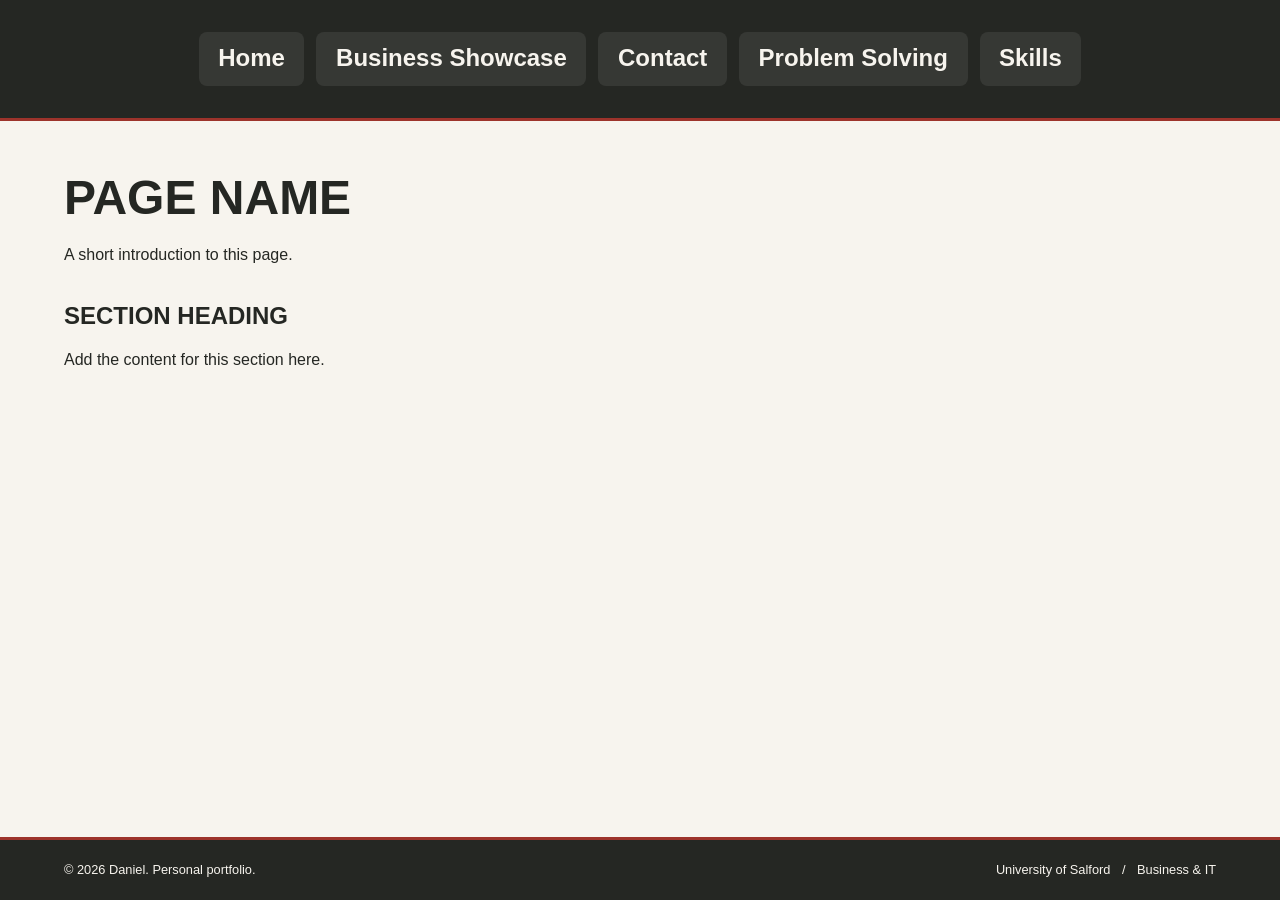
==== BusinessShowcase.html @ ade62da5 "Alot more work was done for the most part it set out a template based of the home page  Home page wa" ====
<!-- 
    THIS PAGE: 

 Describe at least three projects you have been
involved in.

▪ Each project description should outline your role,
the problem addressed, the solution and outcome,
as well as skills and approaches adopted.

▪ You may use previous assignments you were
involved as business show case projects, including
group assignments, explain the skills used in that
project and your role/responsibility.

▪ You must also explain the development rationale
behind the “Problem-Solving Page” (see below),
including why you structured it the way you did. You
are expected to use this as one of your projects
showcase.
 

-->
<!DOCTYPE html>
<html lang="en-GB">

<head>
    <meta charset="UTF-8">

    <!-- Allows the layout to adapt to different screen sizes. -->
    <meta name="viewport" content="width=device-width, initial-scale=1.0">

    <!-- Change the description and browser-tab title for each page. -->
    <meta name="description" content="PAGE DESCRIPTION">
    <title>Daniel | PAGE NAME</title>

    <!-- All five pages share the same stylesheet. -->
    <link rel="stylesheet" href="StyleSheet.css">

    <!-- Loads the JavaScript without blocking the HTML from being read. -->
    <script src="Javascript.js" defer></script>
</head>

<body>

    <!-- SHARED HEADER AND NAVIGATION -->
    <header class="site-header">
        <div class="container header-inner">

            <nav class="site-nav" aria-label="Main navigation">
                <!-- Add aria-current="page" to this page's link only. -->
                <a href="index.html">Home</a>
                <a href="BusinessShowcase.html">Business Showcase</a>
                <a href="Contact.html">Contact</a>
                <a href="ProblemSolving.html">Problem Solving</a>
                <a href="Skills.html">Skills</a>
            </nav>

        </div>
    </header>

    <!-- PAGE CONTENT
         Replace this area with content specific to each page.
         Keep the shared header and footer consistent. -->
    <main id="main-content" class="page-main">
        <div class="container">

            <h1>PAGE NAME</h1>
            <p>A short introduction to this page.</p>

            <!-- Add sections below as needed.
                 Use h2 headings for sections beneath the main h1. -->
            <section aria-labelledby="section-one-title">
                <h2 id="section-one-title">SECTION HEADING</h2>
                <p>Add the content for this section here.</p>
            </section>

        </div>
    </main>

    <!-- SHARED FOOTER -->
    <footer class="site-footer">
        <div class="container footer-inner">
            <p>&copy; 2026 Daniel. Personal portfolio.</p>
            <p>
                University of Salford
                <span aria-hidden="true">/</span>
                Business &amp; IT
            </p>
        </div>
    </footer>

</body>
</html>
---- StyleSheet.css ----
/* Rebuilt to streamline and organize the css sheet. */

/* 1. COLOUR PALETTE
   Change these values to try a different palette across the website. */
:root {
    --background: #f7f4ee;
    --text: #252723;
    --muted: #5c6059;
    --accent: #9d332b;
    --accent-dark: #77241e;
    --glow: #eadbd2;
    --soft-accent: #ece2d9;
    --on-accent: #ffffff;
    --nav-button: rgba(255, 255, 255, 0.08);
}

/* 2. PAGE DEFAULTS
   Include padding and borders in widths to prevent unexpected overflow. */
* {
    box-sizing: border-box;
}

html {
    min-height: 100%;
}

/* All page text inherits this font, including navigation and footer text.
   A column layout lets main fill spare space and keeps the footer low. */
body {
    margin: 0;
    min-height: 100vh;
    display: flex;
    flex-direction: column;
    background-color: var(--background);
    color: var(--text);
    font-family: Arial, Helvetica, sans-serif;
    line-height: 1.6;
}

/* Form controls otherwise may use a different browser-default font. */
button,
input,
select,
textarea {
    font: inherit;
}

main {
    flex: 1;
}

a {
    color: var(--accent);
    text-underline-offset: 0.25em;
}

/* Visible focus makes links and controls usable with the keyboard. */
a:focus-visible,
button:focus-visible,
input:focus-visible,
select:focus-visible,
textarea:focus-visible {
    outline: 3px solid var(--accent);
    outline-offset: 4px;
}

/* 3. SHARED CONTENT WIDTH
   Reuse this class inside the header, main area and footer. */
.container {
    width: 90%;
    max-width: 1160px;
    margin: 0 auto;
}

/* 4. HEADER AND NAVIGATION
   The contrasting strip stretches across the full width of the page. */
.site-header {
    width: 100%;
    background-color: var(--text);
    color: var(--background);
    border-bottom: 3px solid var(--accent);
}

.header-inner {
    padding-top: 1.5rem;
    padding-bottom: 1.5rem;
}

/* Gap spaces the buttons apart; padding leaves space around the group.
   Wrapping prevents the navigation extending beyond narrow screens. */
.site-nav {
    display: flex;
    flex-wrap: wrap;
    align-items: center;
    justify-content: center;
    gap: 0.75rem;
    padding: 0.5rem;
}

.site-nav a {
    display: inline-flex;
    align-items: center;
    justify-content: center;
    padding: 0.65rem 1.1rem;
    border: 2px solid transparent;
    border-radius: 8px;
    background-color: var(--nav-button);
    color: var(--background);
    font-size: 1.5rem;
    font-weight: 700;
    line-height: 1.2;
    text-align: center;
    text-decoration: none;
}

/* Hover, keyboard focus and the current page share a clear highlight.
   Only the current page's link should have aria-current="page" in HTML. */
.site-nav a:hover,
.site-nav a:focus-visible,
.site-nav a[aria-current="page"] {
    background-color: var(--background);
    color: var(--text);
    border-color: var(--background);
}

.site-header a:focus-visible {
    outline-color: var(--background);
}

/* A slight movement provides feedback while a button is pressed. */
.site-nav a:active {
    transform: translateY(2px);
}

/* 5. HOME PAGE
   These styles only affect elements carrying the home-page classes. */
.home-main {
    display: flex;
    align-items: center;
    padding: 5rem 0;
    background-image: radial-gradient(
        ellipse at 85% 25%,
        var(--glow) 0%,
        transparent 60%
    );
}

.introduction {
    max-width: 850px;
    margin: 0 auto;
    text-align: center;
}

.eyebrow {
    margin: 0 0 1.4rem;
    color: var(--accent);
    font-size: 0.8rem;
    font-weight: 700;
    letter-spacing: 0.15em;
    text-transform: uppercase;
}

/* clamp scales the name between a minimum and maximum font size.
   Scoping this rule avoids oversized headings on the other pages. */
.introduction h1 {
    margin: 0;
    font-size: clamp(3rem, 7vw, 5.8rem);
    font-weight: 700;
    letter-spacing: -0.065em;
    line-height: 1.08;
    overflow-wrap: anywhere;
}

.intro-subtitle {
    margin: 1.4rem 0 2.5rem;
    font-size: clamp(1.1rem, 2.5vw, 1.45rem);
}

.about-me {
    max-width: 630px;
    margin: 0 auto;
}

.about-me h2 {
    margin: 0 0 0.5rem;
    font-size: 1rem;
    font-weight: 700;
}

.about-me p {
    margin: 0;
    color: var(--muted);
    font-size: 1rem;
    line-height: 1.85;
}

.intro-actions {
    display: flex;
    justify-content: center;
    flex-wrap: wrap;
    gap: 0.85rem;
    margin-top: 2rem;
}

/* 6. REUSABLE CONTENT BUTTONS
   Links remain links even when styled to look like buttons. */
.button {
    display: inline-flex;
    align-items: center;
    justify-content: center;
    gap: 1rem;
    min-height: 48px;
    padding: 0.75rem 1.35rem;
    border: 1px solid var(--accent);
    border-radius: 5px;
    font-size: 0.95rem;
    font-weight: 700;
    text-align: center;
    text-decoration: none;
}

.button-primary {
    background-color: var(--accent);
    color: var(--on-accent);
}

.button-primary:hover {
    background-color: var(--accent-dark);
    border-color: var(--accent-dark);
}

.button-secondary {
    background-color: transparent;
    color: var(--accent);
}

.button-secondary:hover {
    background-color: var(--soft-accent);
}

/* 7. FOOTER
   Stays below the content without being fixed over it while scrolling. */
.site-footer {
    width: 100%;
    background-color: var(--text);
    color: var(--background);
    border-top: 3px solid var(--accent);
    font-size: 0.8rem;
}

.footer-inner {
    display: flex;
    justify-content: space-between;
    flex-wrap: wrap;
    gap: 0.5rem 2rem;
    padding-top: 1.25rem;
    padding-bottom: 1.25rem;
}

.footer-inner p {
    margin: 0;
}

.footer-inner span {
    padding: 0 0.5rem;
}

/* 8. SMALLER SCREENS
   Keep these overrides last so the base rules do not overwrite them.
   Navigation retains its 1.5rem text size and wraps as needed. */
@media (max-width: 700px) {
    .header-inner {
        padding-top: 1rem;
        padding-bottom: 1rem;
    }

    .site-nav {
        gap: 0.6rem;
    }

    .home-main {
        padding: 3.5rem 0;
    }

    .footer-inner {
        flex-direction: column;
        align-items: center;
        text-align: center;
    }
}


/* SHARED INNER-PAGE CONTENT
   Spacing and headings for Contact, Skills, Business Showcase
   and Problem Solving. The home page keeps its own layout. */
.page-main {
    padding: 3rem 0;
}

.page-main h1 {
    margin: 0 0 1rem;
    font-size: clamp(2rem, 5vw, 3rem);
    line-height: 1.2;
}

.page-main section {
    margin-top: 2rem;
}

.page-main h2 {
    margin: 0 0 0.75rem;
    font-size: 1.5rem;
    line-height: 1.3;
}

/* CONTACT PAGE
   Cards automatically stack when there is insufficient space
   for two columns, including on mobile screens. */
.contact-grid {
    display: grid;
    grid-template-columns: repeat(
        auto-fit,
        minmax(min(100%, 280px), 1fr)
    );
    gap: 1.5rem;
    margin-top: 2rem;
}

/* More specific than .page-main section, so the shared section
   margin does not create extra space above these cards. */
.page-main .contact-card {
    margin-top: 0;
    padding: 1.75rem;
    border: 1px solid var(--muted);
    border-top: 4px solid var(--accent);
    border-radius: 8px;
}

.contact-address {
    font-weight: 700;
    overflow-wrap: anywhere;
}

.contact-note {
    color: var(--muted);
    font-size: 0.9rem;
}

/* SKILLS PAGE
   Cards form columns where space allows and stack on small screens. */
.skills-grid {
    display: grid;
    grid-template-columns: repeat(
        auto-fit,
        minmax(min(100%, 300px), 1fr)
    );
    gap: 1.5rem;
    margin-top: 1.5rem;
}

/* Matches the visual style of the Contact page cards. */
.skill-card {
    min-width: 0;
    padding: 1.5rem;
    border: 1px solid var(--muted);
    border-top: 4px solid var(--accent);
    border-radius: 8px;
    overflow-wrap: anywhere;
}

.skill-card h3 {
    margin: 0 0 0.75rem;
    font-size: 1.2rem;
    line-height: 1.4;
}

.skill-meta {
    color: var(--muted);
    font-size: 0.95rem;
    font-weight: 700;
}

.skill-card ul {
    margin: 0;
    padding-left: 1.25rem;
}

.skill-card li + li {
    margin-top: 0.6rem;
}

.skill-card > :last-child {
    margin-bottom: 0;
}
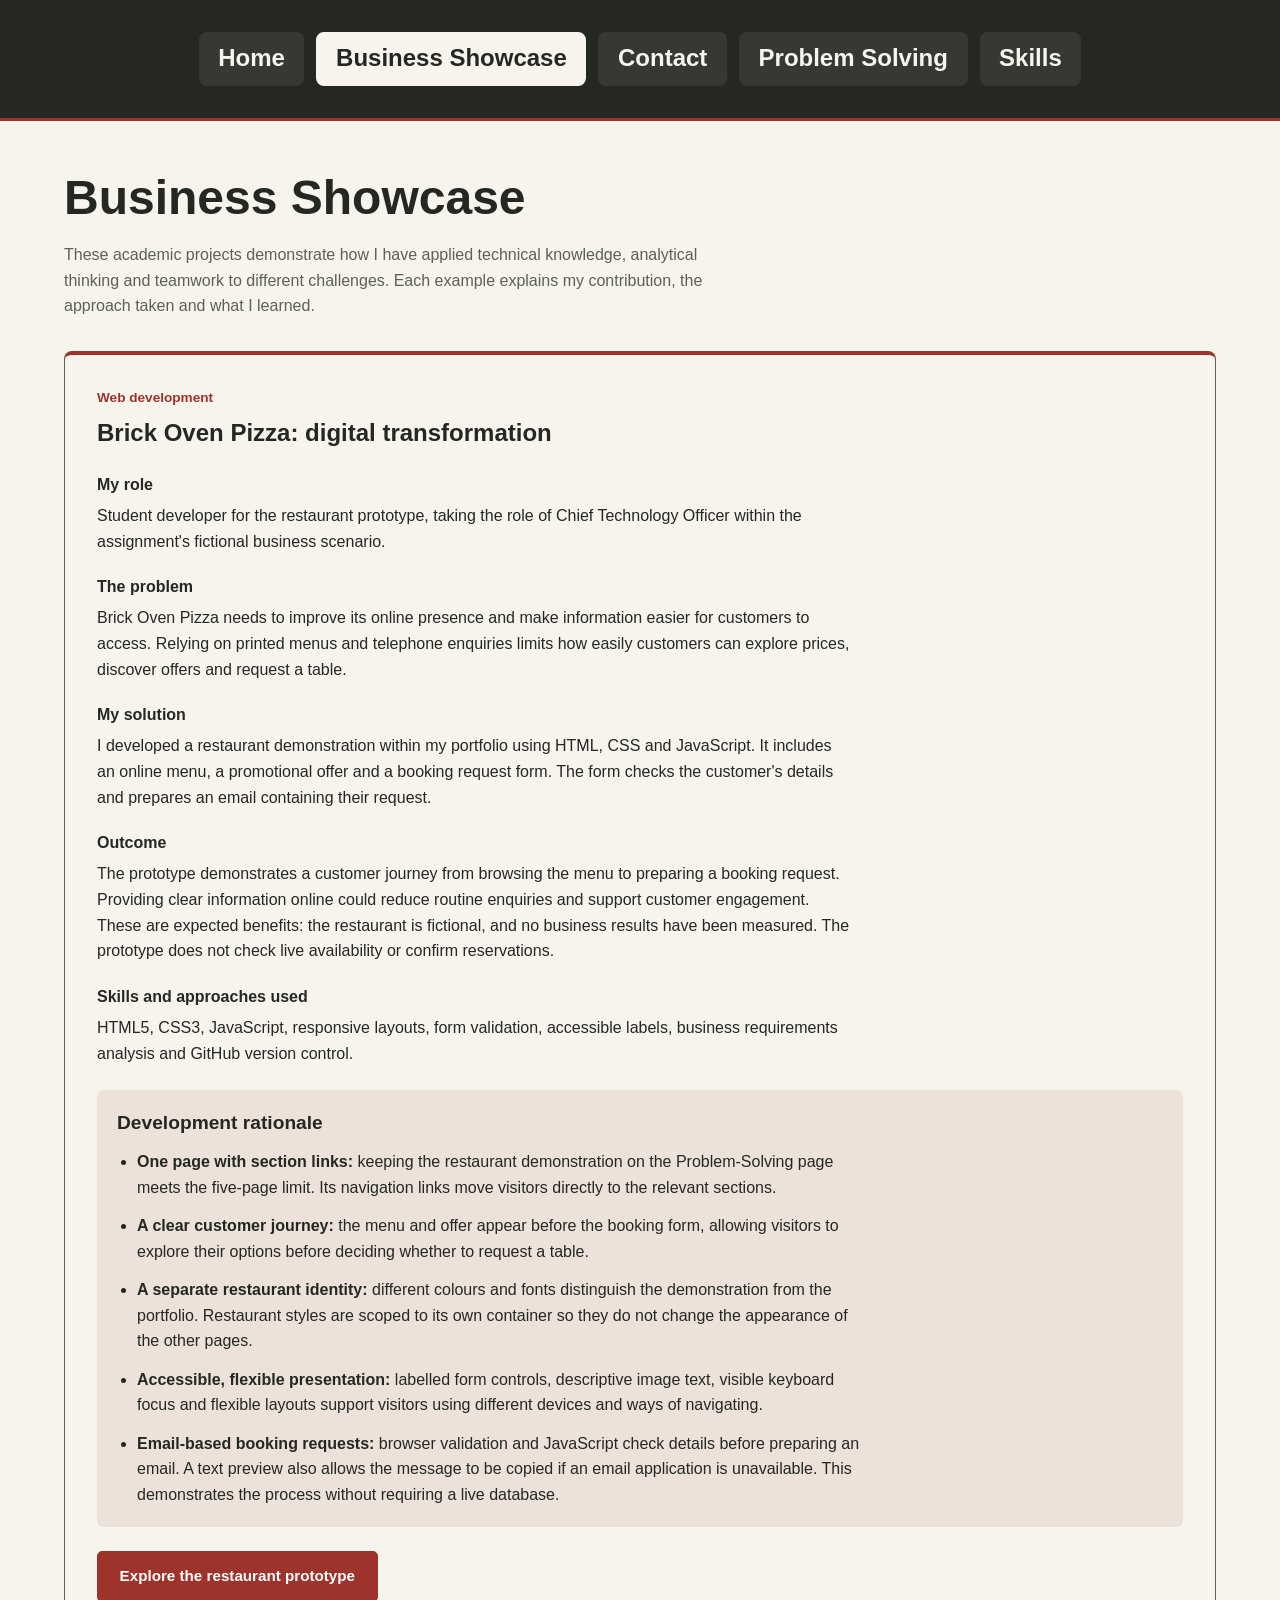
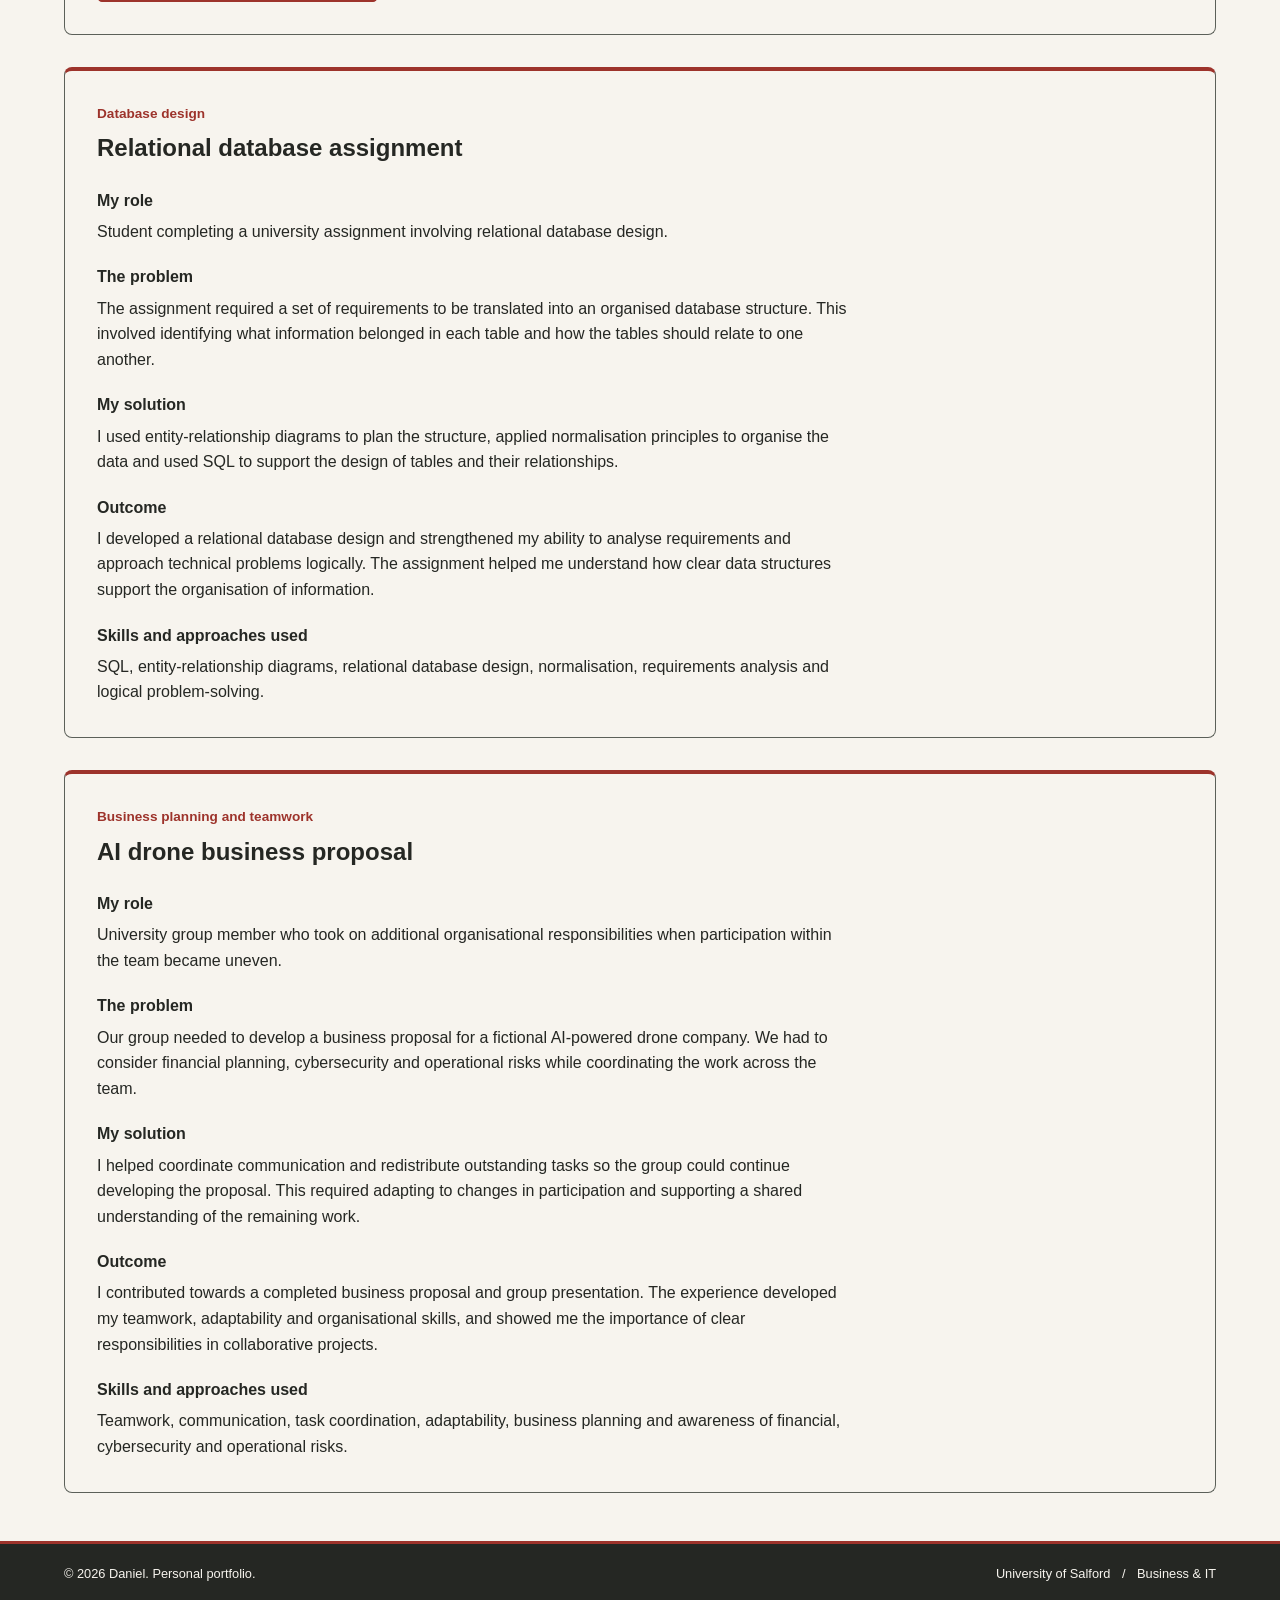
==== commit bc2a905f: "Problem Solving and Business Showcase last 2 pages have been done  made the prototype business websi" ====
--- a/BusinessShowcase.html
+++ b/BusinessShowcase.html
@@ -26,18 +26,15 @@
 
 <head>
     <meta charset="UTF-8">
-
-    <!-- Allows the layout to adapt to different screen sizes. -->
     <meta name="viewport" content="width=device-width, initial-scale=1.0">
 
-    <!-- Change the description and browser-tab title for each page. -->
-    <meta name="description" content="PAGE DESCRIPTION">
-    <title>Daniel | PAGE NAME</title>
-
-    <!-- All five pages share the same stylesheet. -->
+    <meta name="description"
+          content="Daniel's academic projects in web development, database design and business planning.">
+
+    <title>Daniel | Business Showcase</title>
+
+    <!-- Reuse the portfolio's shared stylesheet and JavaScript. -->
     <link rel="stylesheet" href="StyleSheet.css">
-
-    <!-- Loads the JavaScript without blocking the HTML from being read. -->
     <script src="Javascript.js" defer></script>
 </head>
 
@@ -48,9 +45,10 @@
         <div class="container header-inner">
 
             <nav class="site-nav" aria-label="Main navigation">
-                <!-- Add aria-current="page" to this page's link only. -->
                 <a href="index.html">Home</a>
-                <a href="BusinessShowcase.html">Business Showcase</a>
+                <a href="BusinessShowcase.html" aria-current="page">
+                    Business Showcase
+                </a>
                 <a href="Contact.html">Contact</a>
                 <a href="ProblemSolving.html">Problem Solving</a>
                 <a href="Skills.html">Skills</a>
@@ -59,20 +57,245 @@
         </div>
     </header>
 
-    <!-- PAGE CONTENT
-         Replace this area with content specific to each page.
-         Keep the shared header and footer consistent. -->
     <main id="main-content" class="page-main">
         <div class="container">
 
-            <h1>PAGE NAME</h1>
-            <p>A short introduction to this page.</p>
-
-            <!-- Add sections below as needed.
-                 Use h2 headings for sections beneath the main h1. -->
-            <section aria-labelledby="section-one-title">
-                <h2 id="section-one-title">SECTION HEADING</h2>
-                <p>Add the content for this section here.</p>
+            <h1>Business Showcase</h1>
+
+            <p class="showcase-intro">
+                These academic projects demonstrate how I have applied
+                technical knowledge, analytical thinking and teamwork
+                to different challenges. Each example explains my
+                contribution, the approach taken and what I learned.
+            </p>
+
+            <!-- PROJECT ONE: The restaurant case study is a required showcase. -->
+            <section class="showcase-project"
+                     aria-labelledby="restaurant-project-title">
+
+                <p class="showcase-category">Web development</p>
+
+                <h2 id="restaurant-project-title">
+                    Brick Oven Pizza: digital transformation
+                </h2>
+
+                <!-- A definition list pairs each project requirement
+                     with its explanation. -->
+                <dl class="showcase-details">
+
+                    <dt>My role</dt>
+                    <dd>
+                        Student developer for the restaurant prototype,
+                        taking the role of Chief Technology Officer
+                        within the assignment's fictional business scenario.
+                    </dd>
+
+                    <dt>The problem</dt>
+                    <dd>
+                        Brick Oven Pizza needs to improve its online presence
+                        and make information easier for customers to access.
+                        Relying on printed menus and telephone enquiries
+                        limits how easily customers can explore prices,
+                        discover offers and request a table.
+                    </dd>
+
+                    <dt>My solution</dt>
+                    <dd>
+                        I developed a restaurant demonstration within my
+                        portfolio using HTML, CSS and JavaScript. It includes
+                        an online menu, a promotional offer and a booking
+                        request form. The form checks the customer's details
+                        and prepares an email containing their request.
+                    </dd>
+
+                    <dt>Outcome</dt>
+                    <dd>
+                        The prototype demonstrates a customer journey from
+                        browsing the menu to preparing a booking request.
+                        Providing clear information online could reduce
+                        routine enquiries and support customer engagement.
+                        These are expected benefits: the restaurant is
+                        fictional, and no business results have been measured.
+                        The prototype does not check live availability or
+                        confirm reservations.
+                    </dd>
+
+                    <dt>Skills and approaches used</dt>
+                    <dd>
+                        HTML5, CSS3, JavaScript, responsive layouts,
+                        form validation, accessible labels, business
+                        requirements analysis and GitHub version control.
+                    </dd>
+
+                </dl>
+
+                <!-- Explain why the page was designed this way,
+                     rather than only describing its features. -->
+                <div class="showcase-rationale">
+
+                    <h3>Development rationale</h3>
+
+                    <ul>
+                        <li>
+                            <strong>One page with section links:</strong>
+                            keeping the restaurant demonstration on the
+                            Problem-Solving page meets the five-page limit.
+                            Its navigation links move visitors directly to
+                            the relevant sections.
+                        </li>
+
+                        <li>
+                            <strong>A clear customer journey:</strong>
+                            the menu and offer appear before the booking form,
+                            allowing visitors to explore their options before
+                            deciding whether to request a table.
+                        </li>
+
+                        <li>
+                            <strong>A separate restaurant identity:</strong>
+                            different colours and fonts distinguish the
+                            demonstration from the portfolio. Restaurant
+                            styles are scoped to its own container so they
+                            do not change the appearance of the other pages.
+                        </li>
+
+                        <li>
+                            <strong>Accessible, flexible presentation:</strong>
+                            labelled form controls, descriptive image text,
+                            visible keyboard focus and flexible layouts
+                            support visitors using different devices and
+                            ways of navigating.
+                        </li>
+
+                        <li>
+                            <strong>Email-based booking requests:</strong>
+                            browser validation and JavaScript check details
+                            before preparing an email. A text preview also
+                            allows the message to be copied if an email
+                            application is unavailable. This demonstrates
+                            the process without requiring a live database.
+                        </li>
+                    </ul>
+
+                </div>
+
+                <a class="button button-primary"
+                   href="ProblemSolving.html">
+                    Explore the restaurant prototype
+                </a>
+
+            </section>
+
+            <!-- PROJECT TWO: Based on the database assignment in my CV. -->
+            <section class="showcase-project"
+                     aria-labelledby="database-project-title">
+
+                <p class="showcase-category">Database design</p>
+
+                <h2 id="database-project-title">
+                    Relational database assignment
+                </h2>
+
+                <dl class="showcase-details">
+
+                    <dt>My role</dt>
+                    <dd>
+                        Student completing a university assignment
+                        involving relational database design.
+                    </dd>
+
+                    <dt>The problem</dt>
+                    <dd>
+                        The assignment required a set of requirements to be
+                        translated into an organised database structure.
+                        This involved identifying what information belonged
+                        in each table and how the tables should relate
+                        to one another.
+                    </dd>
+
+                    <dt>My solution</dt>
+                    <dd>
+                        I used entity-relationship diagrams to plan the
+                        structure, applied normalisation principles to
+                        organise the data and used SQL to support the
+                        design of tables and their relationships.
+                    </dd>
+
+                    <dt>Outcome</dt>
+                    <dd>
+                        I developed a relational database design and
+                        strengthened my ability to analyse requirements
+                        and approach technical problems logically. The
+                        assignment helped me understand how clear data
+                        structures support the organisation of information.
+                    </dd>
+
+                    <dt>Skills and approaches used</dt>
+                    <dd>
+                        SQL, entity-relationship diagrams, relational
+                        database design, normalisation, requirements
+                        analysis and logical problem-solving.
+                    </dd>
+
+                </dl>
+
+            </section>
+
+            <!-- PROJECT THREE: Describe my contribution within the group. -->
+            <section class="showcase-project"
+                     aria-labelledby="drone-project-title">
+
+                <p class="showcase-category">Business planning and teamwork</p>
+
+                <h2 id="drone-project-title">
+                    AI drone business proposal
+                </h2>
+
+                <dl class="showcase-details">
+
+                    <dt>My role</dt>
+                    <dd>
+                        University group member who took on additional
+                        organisational responsibilities when participation
+                        within the team became uneven.
+                    </dd>
+
+                    <dt>The problem</dt>
+                    <dd>
+                        Our group needed to develop a business proposal
+                        for a fictional AI-powered drone company.
+                        We had to consider financial planning,
+                        cybersecurity and operational risks while
+                        coordinating the work across the team.
+                    </dd>
+
+                    <dt>My solution</dt>
+                    <dd>
+                        I helped coordinate communication and redistribute
+                        outstanding tasks so the group could continue
+                        developing the proposal. This required adapting
+                        to changes in participation and supporting a
+                        shared understanding of the remaining work.
+                    </dd>
+
+                    <dt>Outcome</dt>
+                    <dd>
+                        I contributed towards a completed business proposal
+                        and group presentation. The experience developed
+                        my teamwork, adaptability and organisational skills,
+                        and showed me the importance of clear responsibilities
+                        in collaborative projects.
+                    </dd>
+
+                    <dt>Skills and approaches used</dt>
+                    <dd>
+                        Teamwork, communication, task coordination,
+                        adaptability, business planning and awareness
+                        of financial, cybersecurity and operational risks.
+                    </dd>
+
+                </dl>
+
             </section>
 
         </div>
@@ -81,12 +304,15 @@
     <!-- SHARED FOOTER -->
     <footer class="site-footer">
         <div class="container footer-inner">
+
             <p>&copy; 2026 Daniel. Personal portfolio.</p>
+
             <p>
                 University of Salford
                 <span aria-hidden="true">/</span>
                 Business &amp; IT
             </p>
+
         </div>
     </footer>
 
--- a/StyleSheet.css
+++ b/StyleSheet.css
@@ -392,4 +392,420 @@
 
 .skill-card > :last-child {
     margin-bottom: 0;
+}
+
+/* RESTAURANT HOUSE STYLE
+   Colours are defined inside the demonstration only, so they
+   do not change the portfolio header, footer or other pages. */
+.restaurant-demo {
+    --restaurant-background: #fff8eb;
+    --restaurant-surface: #f2e5ce;
+    --restaurant-green: #203e35;
+    --restaurant-text: #28382e;
+    --restaurant-muted: #596151;
+    --restaurant-accent: #a63e2b;
+    --restaurant-accent-hover: #803020;
+    --restaurant-border: #c8b99e;
+
+    margin-top: 3rem;
+    border: 2px solid var(--restaurant-green);
+    border-radius: 12px;
+
+    background-color: var(--restaurant-background);
+    color: var(--restaurant-text);
+    font-family: "Trebuchet MS", Arial, sans-serif;
+    line-height: 1.7;
+}
+
+/* Serif headings give the restaurant its own identity.
+   Body text remains in a readable sans-serif font. */
+.restaurant-demo h2,
+.restaurant-demo h3 {
+    font-family: Georgia, "Times New Roman", serif;
+    font-weight: 700;
+    letter-spacing: normal;
+}
+
+/* Default restaurant links use the terracotta accent. */
+.restaurant-demo a {
+    color: var(--restaurant-accent);
+}
+
+/* Keyboard focus remains clearly visible within the restaurant. */
+.restaurant-demo a:focus-visible,
+.restaurant-demo button:focus-visible,
+.restaurant-demo input:focus-visible,
+.restaurant-demo select:focus-visible,
+.restaurant-demo textarea:focus-visible {
+    outline: 3px solid var(--restaurant-accent);
+    outline-offset: 4px;
+}
+
+/* RESTAURANT HEADER
+   Forest green and ivory distinguish it from the portfolio bar. */
+.restaurant-header {
+    padding: 2rem 1.5rem;
+    border-bottom: 4px solid var(--restaurant-accent);
+    border-radius: 10px 10px 0 0;
+    background-color: var(--restaurant-green);
+    color: var(--restaurant-background);
+    text-align: center;
+}
+
+.restaurant-header .restaurant-name {
+    margin: 0 0 1.25rem;
+    font-size: clamp(2rem, 5vw, 3rem);
+    line-height: 1.2;
+}
+
+/* Restaurant navigation wraps naturally on smaller screens. */
+.restaurant-nav {
+    display: flex;
+    flex-wrap: wrap;
+    justify-content: center;
+    gap: 0.75rem;
+}
+
+.restaurant-nav a {
+    display: inline-flex;
+    align-items: center;
+    justify-content: center;
+    min-height: 44px;
+    padding: 0.55rem 1.1rem;
+
+    border: 1px solid var(--restaurant-background);
+    border-radius: 4px;
+
+    color: var(--restaurant-background);
+    font-size: 1rem;
+    font-weight: 700;
+    text-decoration: none;
+}
+
+.restaurant-nav a:hover,
+.restaurant-nav a:focus-visible {
+    background-color: var(--restaurant-background);
+    color: var(--restaurant-green);
+}
+
+.restaurant-nav a:focus-visible {
+    outline-color: var(--restaurant-background);
+}
+
+/* OPENING SECTION
+   The warm background contrasts with the green restaurant header. */
+.restaurant-demo .restaurant-hero {
+    margin-top: 0;
+    padding: clamp(2.5rem, 7vw, 5rem) 1.5rem;
+    background-color: var(--restaurant-surface);
+    text-align: center;
+}
+
+.restaurant-demo .restaurant-label {
+    margin: 0 0 1rem;
+    color: var(--restaurant-accent);
+    font-size: 0.85rem;
+    font-weight: 700;
+    letter-spacing: 0.15em;
+    text-transform: uppercase;
+}
+
+.restaurant-hero h2 {
+    margin-bottom: 1.25rem;
+    color: var(--restaurant-green);
+    font-size: clamp(2.2rem, 6vw, 4rem);
+    line-height: 1.15;
+}
+
+.restaurant-hero p {
+    max-width: 600px;
+    margin-left: auto;
+    margin-right: auto;
+}
+
+.restaurant-hero .button {
+    margin-top: 0.75rem;
+}
+
+.restaurant-demo-note {
+    margin-top: 1.5rem;
+    color: var(--restaurant-muted);
+    font-size: 0.85rem;
+}
+
+/* RESTAURANT BUTTONS
+   Keep the shared button sizing but override its colours
+   and shape only when it appears inside the restaurant. */
+.restaurant-demo .button {
+    border-color: var(--restaurant-accent);
+    border-radius: 4px;
+    font-family: inherit;
+    font-weight: 700;
+}
+
+.restaurant-demo .button-primary {
+    background-color: var(--restaurant-accent);
+    color: var(--restaurant-background);
+}
+
+.restaurant-demo .button-primary:hover {
+    border-color: var(--restaurant-accent-hover);
+    background-color: var(--restaurant-accent-hover);
+}
+
+.restaurant-demo .button-secondary {
+    background-color: transparent;
+    color: var(--restaurant-accent);
+}
+
+.restaurant-demo .button-secondary:hover {
+    background-color: var(--restaurant-surface);
+}
+
+/* CONTENT SECTIONS
+   These rules also apply when we populate the menu and form. */
+.restaurant-demo .restaurant-section {
+    margin-top: 0;
+    padding: 2.5rem 1.5rem;
+    border-top: 1px solid var(--restaurant-border);
+    scroll-margin-top: 1rem;
+}
+
+.restaurant-section h2 {
+    color: var(--restaurant-green);
+    font-size: clamp(1.8rem, 4vw, 2.4rem);
+}
+
+.restaurant-section h3 {
+    color: var(--restaurant-green);
+    font-size: 1.4rem;
+}
+
+/* Future form controls inherit the restaurant's body font. */
+.restaurant-demo input,
+.restaurant-demo select,
+.restaurant-demo textarea,
+.restaurant-demo button {
+    font: inherit;
+}
+
+/* RESTAURANT MENU
+   Cards automatically stack when the available width is limited. */
+.restaurant-menu-grid {
+    display: grid;
+    grid-template-columns: repeat(
+        auto-fit,
+        minmax(min(100%, 240px), 1fr)
+    );
+    gap: 1.25rem;
+    margin-top: 1.5rem;
+}
+
+.restaurant-menu-item {
+    display: flex;
+    flex-direction: column;
+    padding: 1.5rem;
+    border: 1px solid var(--restaurant-border);
+    border-radius: 8px;
+    background-color: var(--restaurant-background);
+}
+
+.restaurant-menu-item h3 {
+    margin: 0 0 0.75rem;
+}
+
+.restaurant-menu-item p {
+    margin: 0 0 1rem;
+}
+
+/* Text labels communicate dietary options without relying on colour. */
+.restaurant-menu-item .restaurant-dietary {
+    color: var(--restaurant-green);
+    font-size: 0.85rem;
+    font-weight: 700;
+}
+
+/* Auto margin aligns prices towards the bottom of each card. */
+.restaurant-menu-item .restaurant-price {
+    margin-top: auto;
+    margin-bottom: 0;
+    padding-top: 0.5rem;
+    color: var(--restaurant-accent);
+    font-size: 1.25rem;
+    font-weight: 700;
+}
+
+.restaurant-menu-note {
+    margin-top: 1.5rem;
+    color: var(--restaurant-muted);
+    font-size: 0.9rem;
+}
+
+/* OFFER PANEL
+   A contrasting background draws attention to the promotion. */
+.restaurant-offer {
+    padding: 1.5rem;
+    border-left: 5px solid var(--restaurant-accent);
+    border-radius: 4px;
+    background-color: var(--restaurant-surface);
+}
+
+.restaurant-offer h3 {
+    margin-top: 0;
+}
+
+.restaurant-offer .button {
+    margin-top: 0.5rem;
+}
+
+/* Booking form: keep fields readable and contained within the restaurant demo. */
+.restaurant-demo #booking-form {
+    max-width: 640px;
+    margin-top: 1.5rem;
+}
+
+.restaurant-demo .booking-field {
+    margin-bottom: 1.25rem;
+}
+
+.restaurant-demo .booking-field label {
+    display: block;
+    margin-bottom: 0.4rem;
+    font-weight: bold;
+}
+
+/* Full-width controls adapt to the available space on smaller screens. */
+.restaurant-demo .booking-field input,
+.restaurant-demo .booking-field select,
+.restaurant-demo .booking-field textarea {
+    display: block;
+    width: 100%;
+    min-height: 44px;
+    padding: 0.75rem;
+    border: 1px solid var(--restaurant-border);
+    border-radius: 4px;
+    background-color: var(--restaurant-background);
+    color: var(--restaurant-text);
+    font: inherit;
+}
+
+.restaurant-demo .booking-field textarea {
+    resize: vertical;
+}
+
+.restaurant-demo .booking-help {
+    margin-top: 0.5rem;
+    color: var(--restaurant-muted);
+    font-size: 0.9rem;
+}
+
+.restaurant-demo #booking-submit {
+    min-height: 44px;
+    padding: 0.75rem 1.25rem;
+    cursor: pointer;
+}
+
+/* The button remains unavailable until its JavaScript is ready. */
+.restaurant-demo #booking-submit:disabled {
+    opacity: 0.6;
+    cursor: not-allowed;
+}
+
+.restaurant-demo #booking-status {
+    margin-top: 1rem;
+    font-weight: bold;
+}
+
+/* Restaurant photographs: consistent proportions and responsive sizing.*/
+.restaurant-demo .restaurant-food-image {
+    display: block;
+    width: 100%;
+    height: auto;
+    aspect-ratio: 4 / 3;
+    object-fit: cover;
+    border-radius: 6px;
+}
+
+/* Leave space between each menu photograph and its pizza heading. */
+.restaurant-demo .restaurant-menu-item .restaurant-food-image {
+    margin-bottom: 1rem;
+}
+
+/* The offer photograph and text sit beside each other on wider screens.
+   They stack automatically when the available space becomes narrower. */
+.restaurant-demo .restaurant-offer-layout {
+    display: grid;
+    grid-template-columns: repeat(
+        auto-fit,
+        minmax(min(100%, 260px), 1fr)
+    );
+    gap: 1.5rem;
+    align-items: center;
+}
+
+/* BUSINESS SHOWCASE
+   Full-width project cards keep the longer explanations easy to read. */
+.showcase-intro {
+    max-width: 75ch;
+    color: var(--muted);
+}
+
+.page-main .showcase-project {
+    margin-top: 2rem;
+    padding: clamp(1.25rem, 3vw, 2rem);
+    border: 1px solid var(--muted);
+    border-top: 4px solid var(--accent);
+    border-radius: 8px;
+    overflow-wrap: anywhere;
+}
+
+/* A short category helps visitors identify the type of project. */
+.showcase-category {
+    margin: 0 0 0.5rem;
+    color: var(--accent);
+    font-size: 0.85rem;
+    font-weight: 700;
+}
+
+/* Definition-list headings provide consistent labels across projects. */
+.showcase-details {
+    margin: 1.5rem 0 0;
+}
+
+.showcase-details dt {
+    margin-top: 1.25rem;
+    font-weight: 700;
+}
+
+.showcase-details dt:first-child {
+    margin-top: 0;
+}
+
+.showcase-details dd {
+    max-width: 85ch;
+    margin: 0.35rem 0 0;
+}
+
+/* Highlight the restaurant's design explanation within its project card. */
+.showcase-rationale {
+    margin: 1.5rem 0;
+    padding: 1.25rem;
+    border-radius: 6px;
+    background-color: var(--soft-accent);
+}
+
+.showcase-rationale h3 {
+    margin: 0 0 0.75rem;
+    font-size: 1.2rem;
+    line-height: 1.4;
+}
+
+.showcase-rationale ul {
+    max-width: 85ch;
+    margin: 0;
+    padding-left: 1.25rem;
+}
+
+.showcase-rationale li + li {
+    margin-top: 0.8rem;
 }
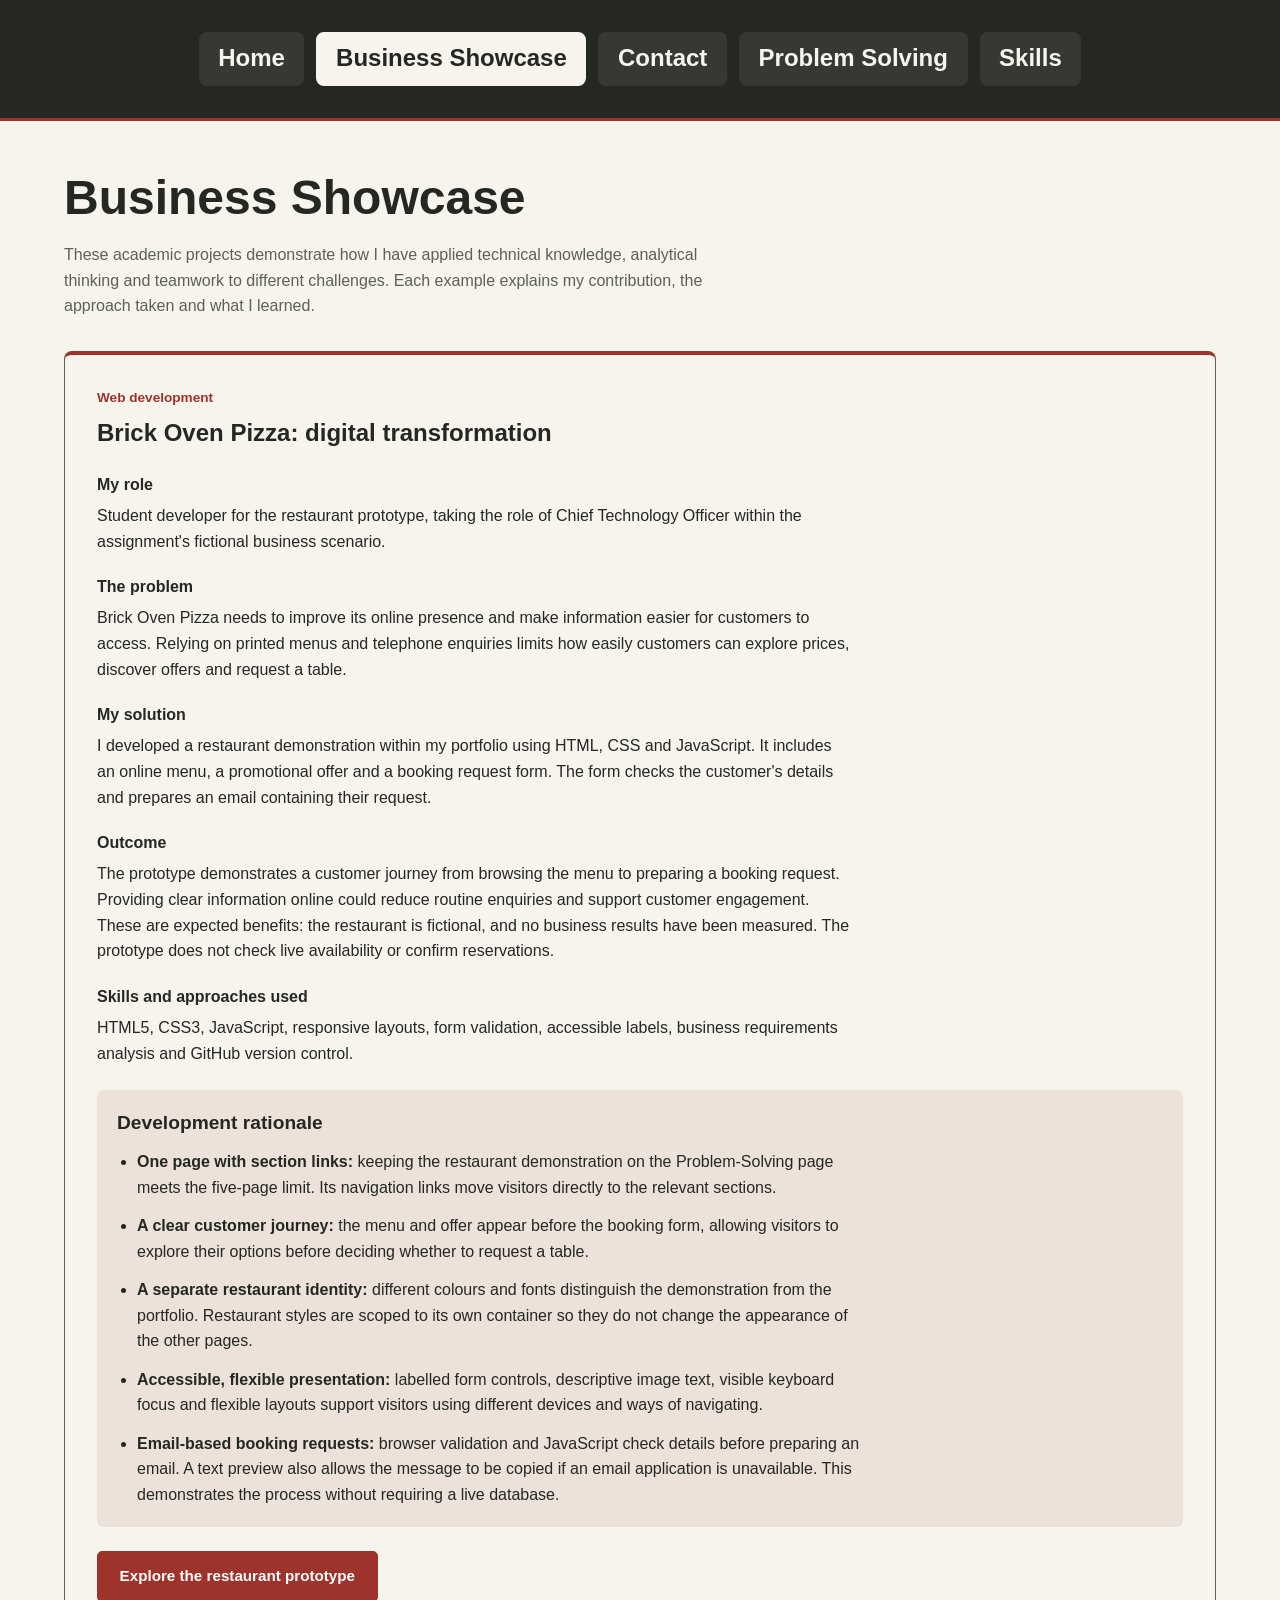
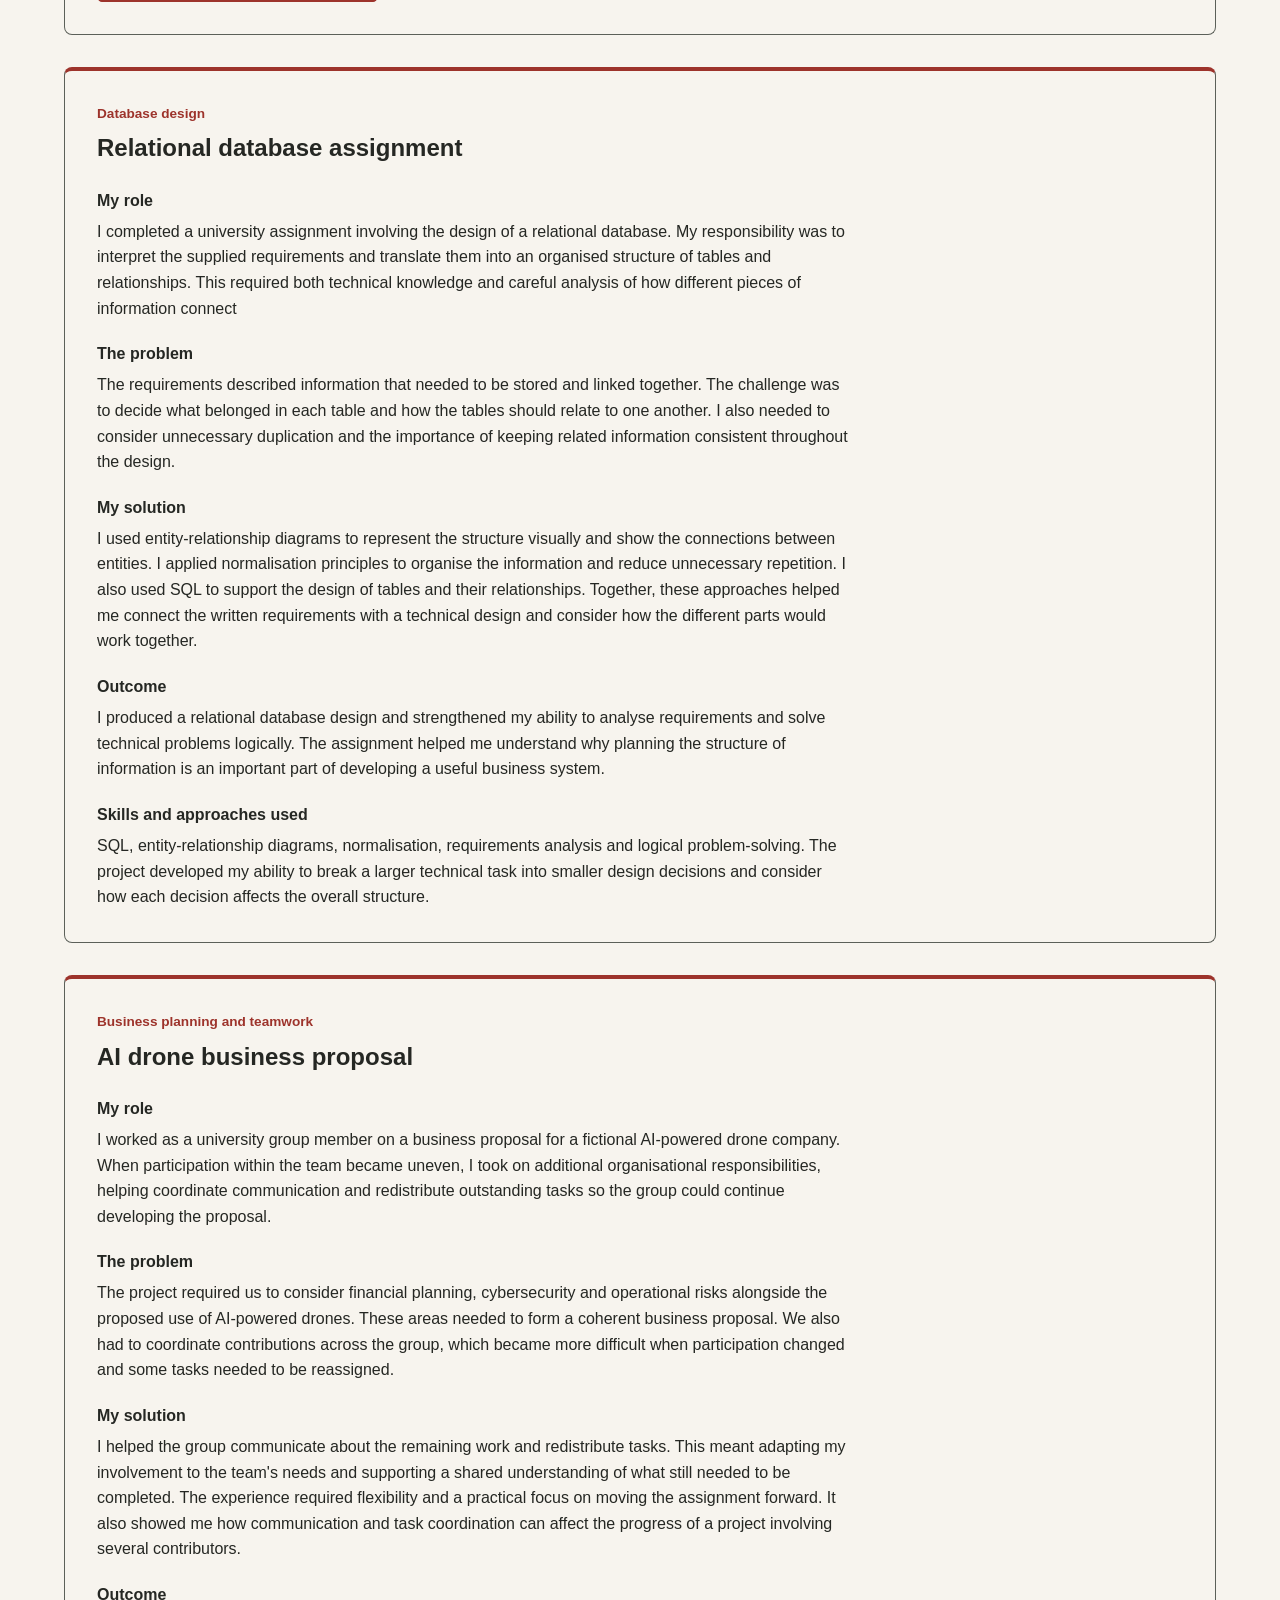
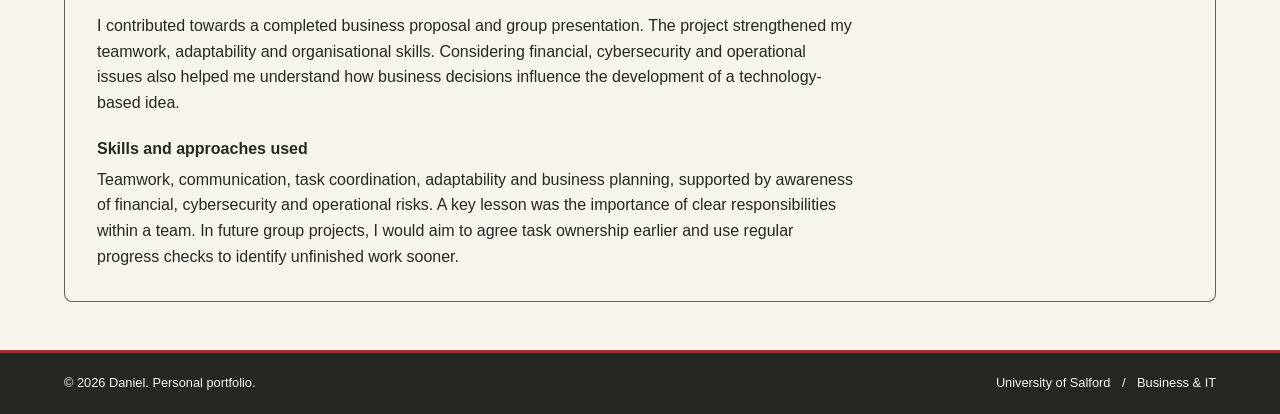
==== commit affb0841: "Final push and improvements This adds more detail to the business showcase and adds the privacy info" ====
--- a/BusinessShowcase.html
+++ b/BusinessShowcase.html
@@ -200,41 +200,53 @@
 
                     <dt>My role</dt>
                     <dd>
-                        Student completing a university assignment
-                        involving relational database design.
+                         I completed a university assignment involving the design
+                        of a relational database. My responsibility was to
+                         interpret the supplied requirements and translate them
+                         into an organised structure of tables and relationships.
+                          This required both technical knowledge and careful
+                         analysis of how different pieces of information connect
                     </dd>
 
                     <dt>The problem</dt>
                     <dd>
-                        The assignment required a set of requirements to be
-                        translated into an organised database structure.
-                        This involved identifying what information belonged
-                        in each table and how the tables should relate
-                        to one another.
+                        The requirements described information that needed to
+                         be stored and linked together. The challenge was to
+                        decide what belonged in each table and how the tables
+                         should relate to one another. I also needed to consider
+                         unnecessary duplication and the importance of keeping
+                         related information consistent throughout the design.
                     </dd>
 
                     <dt>My solution</dt>
                     <dd>
-                        I used entity-relationship diagrams to plan the
-                        structure, applied normalisation principles to
-                        organise the data and used SQL to support the
-                        design of tables and their relationships.
+                         I used entity-relationship diagrams to represent the
+                         structure visually and show the connections between
+                        entities. I applied normalisation principles to organise
+                        the information and reduce unnecessary repetition.
+                        I also used SQL to support the design of tables and
+                        their relationships. Together, these approaches helped
+                        me connect the written requirements with a technical
+                        design and consider how the different parts would
+                        work together.
                     </dd>
 
                     <dt>Outcome</dt>
                     <dd>
-                        I developed a relational database design and
-                        strengthened my ability to analyse requirements
-                        and approach technical problems logically. The
-                        assignment helped me understand how clear data
-                        structures support the organisation of information.
+                        I produced a relational database design and strengthened
+                        my ability to analyse requirements and solve technical
+                        problems logically. The assignment helped me understand
+                         why planning the structure of information is an
+                        important part of developing a useful business system.
                     </dd>
 
                     <dt>Skills and approaches used</dt>
                     <dd>
-                        SQL, entity-relationship diagrams, relational
-                        database design, normalisation, requirements
-                        analysis and logical problem-solving.
+                        SQL, entity-relationship diagrams, normalisation,
+                        requirements analysis and logical problem-solving.
+                        The project developed my ability to break a larger
+                        technical task into smaller design decisions and
+                        consider how each decision affects the overall structure.
                     </dd>
 
                 </dl>
@@ -255,43 +267,57 @@
 
                     <dt>My role</dt>
                     <dd>
-                        University group member who took on additional
-                        organisational responsibilities when participation
-                        within the team became uneven.
+                        I worked as a university group member on a business
+                        proposal for a fictional AI-powered drone company.
+                        When participation within the team became uneven,
+                        I took on additional organisational responsibilities,
+                        helping coordinate communication and redistribute
+                        outstanding tasks so the group could continue
+                        developing the proposal.
                     </dd>
 
                     <dt>The problem</dt>
                     <dd>
-                        Our group needed to develop a business proposal
-                        for a fictional AI-powered drone company.
-                        We had to consider financial planning,
-                        cybersecurity and operational risks while
-                        coordinating the work across the team.
+                        The project required us to consider financial planning,
+                        cybersecurity and operational risks alongside the
+                        proposed use of AI-powered drones. These areas needed
+                        to form a coherent business proposal. We also had to
+                        coordinate contributions across the group, which became
+                        more difficult when participation changed and some
+                        tasks needed to be reassigned.
                     </dd>
 
                     <dt>My solution</dt>
                     <dd>
-                        I helped coordinate communication and redistribute
-                        outstanding tasks so the group could continue
-                        developing the proposal. This required adapting
-                        to changes in participation and supporting a
-                        shared understanding of the remaining work.
+                        I helped the group communicate about the remaining
+                        work and redistribute tasks. This meant adapting my
+                        involvement to the team's needs and supporting a shared
+                        understanding of what still needed to be completed.
+                        The experience required flexibility and a practical
+                        focus on moving the assignment forward. It also showed
+                        me how communication and task coordination can affect
+                        the progress of a project involving several contributors.
                     </dd>
 
                     <dt>Outcome</dt>
                     <dd>
-                        I contributed towards a completed business proposal
-                        and group presentation. The experience developed
-                        my teamwork, adaptability and organisational skills,
-                        and showed me the importance of clear responsibilities
-                        in collaborative projects.
+                         I contributed towards a completed business proposal
+                        and group presentation. The project strengthened my
+                        teamwork, adaptability and organisational skills.
+                        Considering financial, cybersecurity and operational
+                        issues also helped me understand how business decisions
+                        influence the development of a technology-based idea.
                     </dd>
 
                     <dt>Skills and approaches used</dt>
                     <dd>
-                        Teamwork, communication, task coordination,
-                        adaptability, business planning and awareness
-                        of financial, cybersecurity and operational risks.
+                        Teamwork, communication, task coordination, adaptability
+                        and business planning, supported by awareness of
+                        financial, cybersecurity and operational risks.
+                        A key lesson was the importance of clear responsibilities
+                        within a team. In future group projects, I would aim to
+                        agree task ownership earlier and use regular progress
+                        checks to identify unfinished work sooner.
                     </dd>
 
                 </dl>
